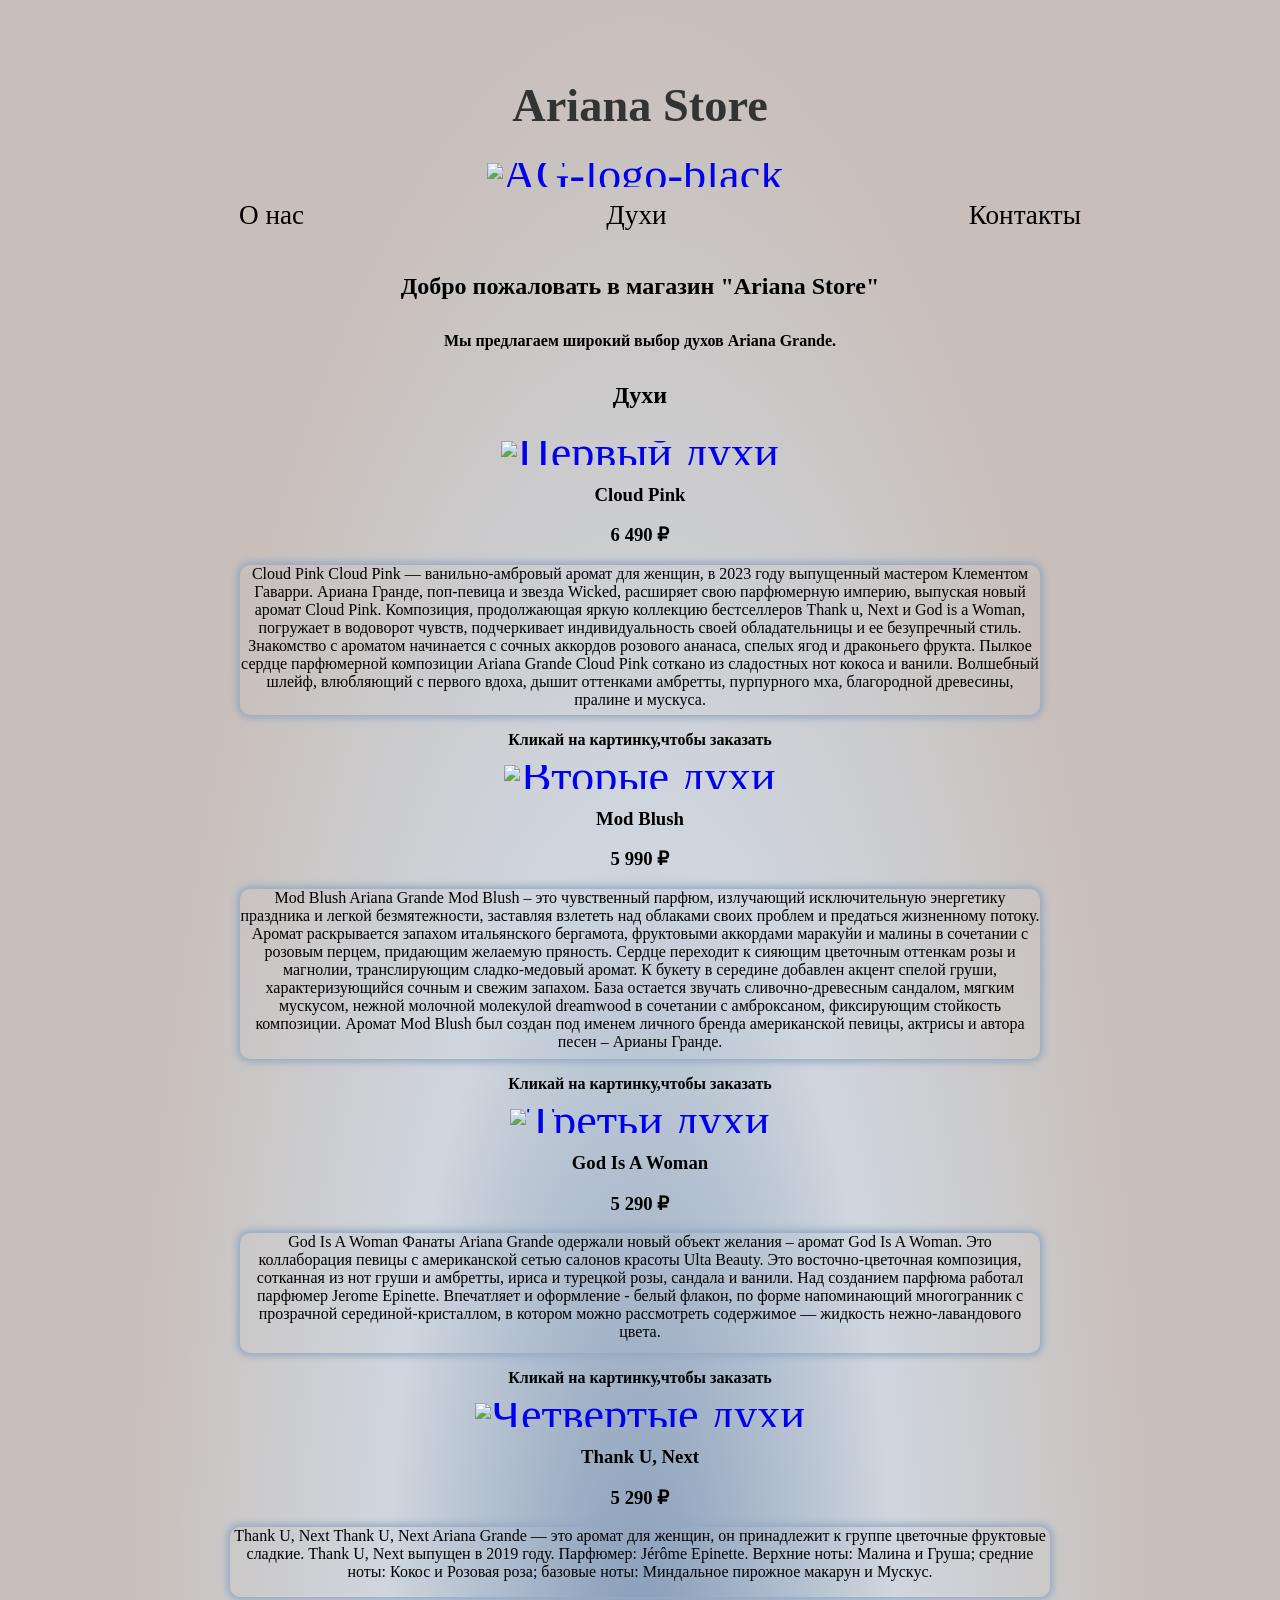
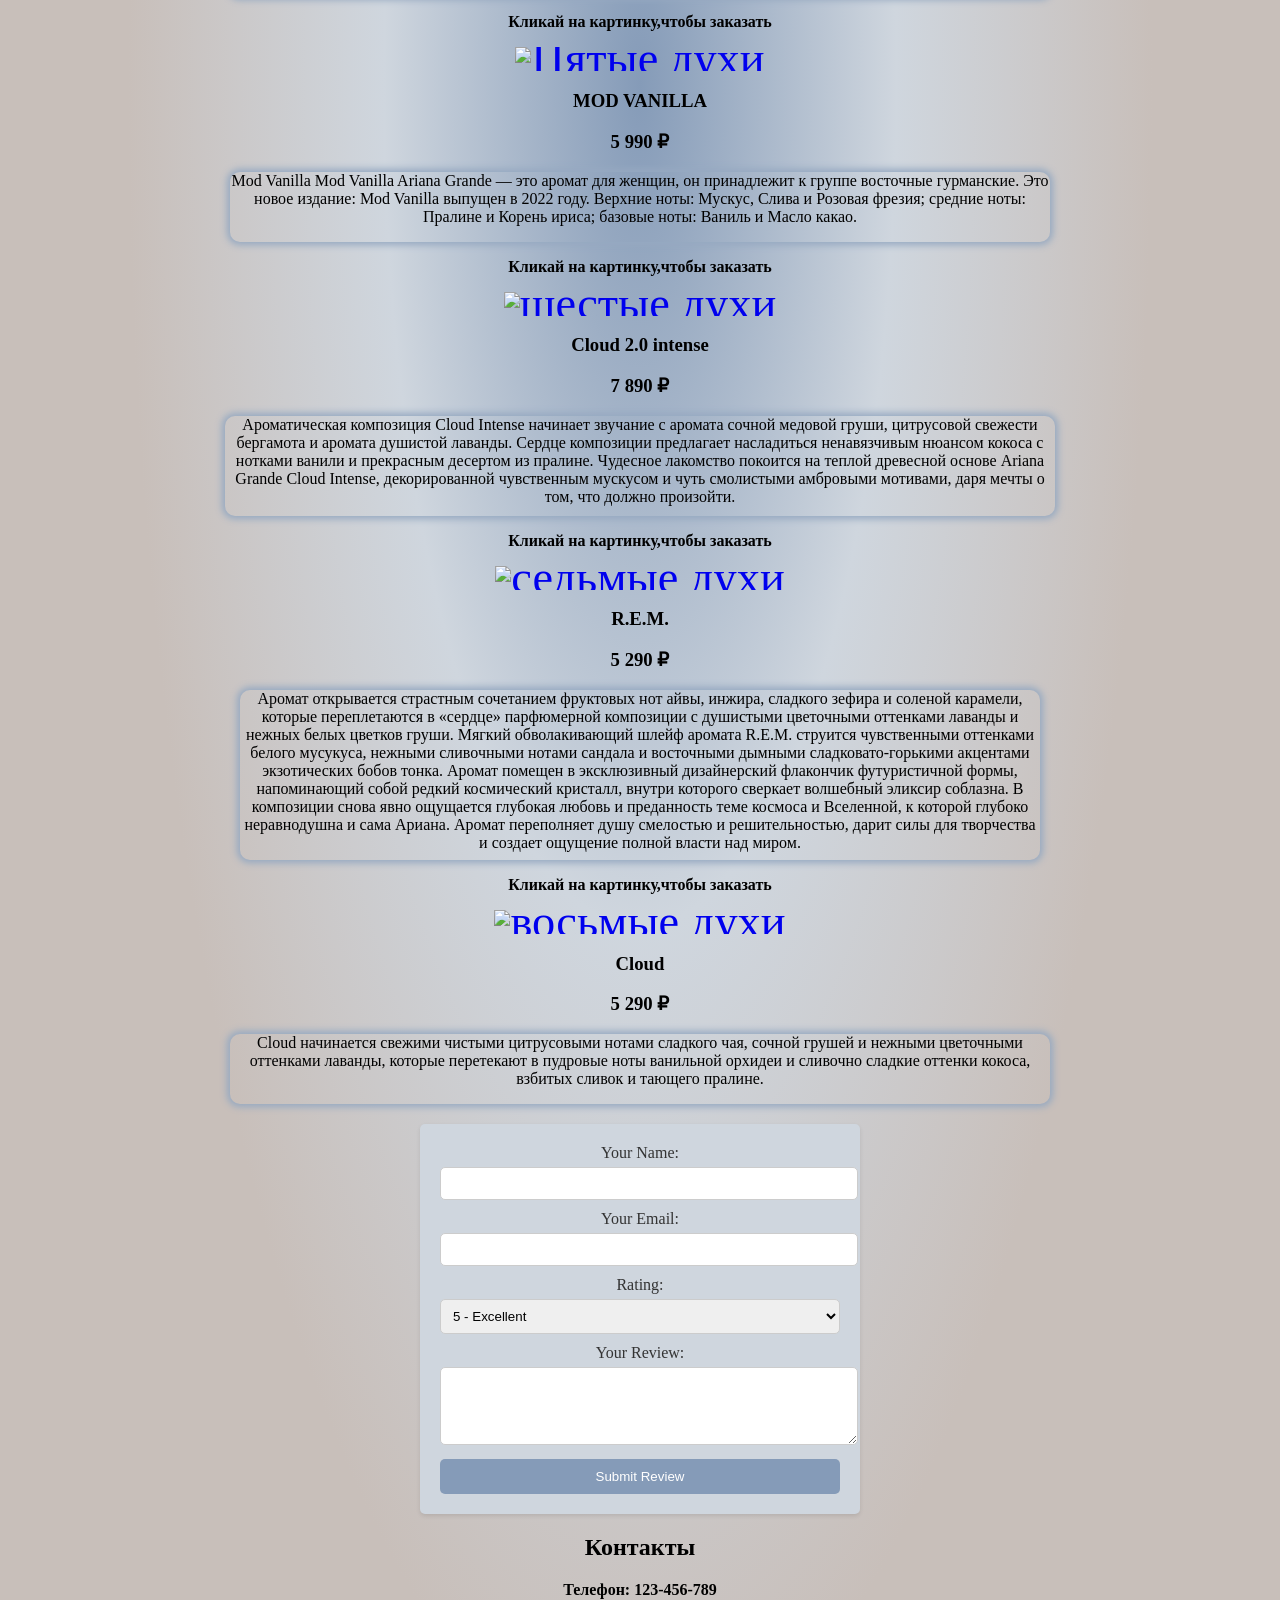
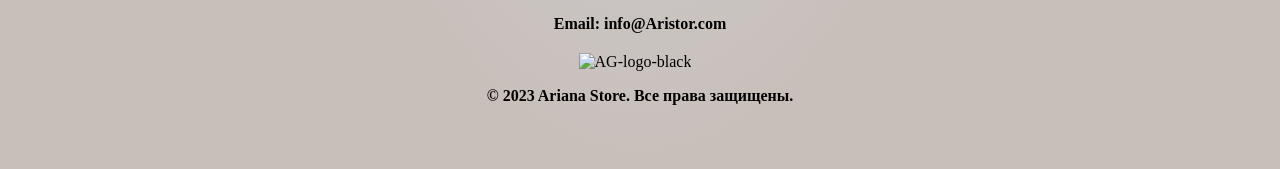
==== index.html @ c7e2ff6d "Add files via upload" ====
<!DOCTYPE html>
<html lang="en">
<head>
  <meta charset="UTF-8">
  <meta name="viewport" content="width=device-width, initial-scale=1.0">
  <title>Ariana Store </title>
  <link rel="stylesheet" href="style.css">
</head>
<body>
  <header>
    <h1>Ariana Store </h1><a href="index.html"><img class="miniLogo" src="images/AG-logo-black.png" alt="AG-logo-black"></a>
  </header>
  <nav>
    <ul>
      <li>
        <a href="#about">О нас</a>
      </li>
      <li>
        <a href="#products">Духи</a>
      </li>
      <li>
        <a href="#contact">Контакты</a>
      </li>
    </ul>
  </nav>
  <main>
    <section id="about">
      <h4>Добро пожаловать в магазин "Ariana Store"</h4>
      <p> Мы предлагаем широкий выбор духов Ariana Grande.</p>
    <section id="products">
      <h4>Духи</h4>
      <div class="product">
        <a href="products1.html"><img src="images/image%202.png" alt="Первый духи"></a>
        <h3>Cloud Pink</h3>
        <h3>6 490 ₽</h3>
        <div id="kvadrat_0">Cloud Pink
            Cloud Pink — ванильно-амбровый аромат для женщин, в 2023 году выпущенный мастером Клементом Гаварри. Ариана Гранде, поп-певица и звезда Wicked, расширяет свою парфюмерную империю, выпуская новый аромат Cloud Pink. Композиция, продолжающая яркую коллекцию бестселлеров Thank u, Next и God is a Woman, погружает в водоворот чувств, подчеркивает индивидуальность своей обладательницы и ее безупречный стиль. Знакомство с ароматом начинается с сочных аккордов розового ананаса, спелых ягод и драконьего фрукта. Пылкое сердце парфюмерной композиции Ariana Grande Cloud Pink соткано из сладостных нот кокоса и ванили. Волшебный шлейф, влюбляющий с первого вдоха, дышит оттенками амбретты, пурпурного мха, благородной древесины, пралине и мускуса. </div> 
        <p>Кликай на картинку,чтобы заказать</p>
      </div>
      <div class="product">
        <a href="products2.html">  <img src="images/image%203.png" alt="Вторые духи"></a>
        <h3>Mod Blush</h3>
        <h3>5 990 ₽</h3>
        <div id="kvadrat_1">  Mod Blush
Ariana Grande Mod Blush – это чувственный парфюм, излучающий исключительную энергетику праздника и легкой безмятежности, заставляя взлететь над облаками своих проблем и предаться жизненному потоку. Аромат раскрывается запахом итальянского бергамота, фруктовыми аккордами маракуйи и малины в сочетании с розовым перцем, придающим желаемую пряность. Сердце переходит к сияющим цветочным оттенкам розы и магнолии, транслирующим сладко-медовый аромат. К букету в середине добавлен акцент спелой груши, характеризующийся сочным и свежим запахом. База остается звучать сливочно-древесным сандалом, мягким мускусом, нежной молочной молекулой dreamwood в сочетании с амброксаном, фиксирующим стойкость композиции. Аромат Mod Blush был создан под именем личного бренда американской певицы, актрисы и автора песен – Арианы Гранде. 
            </div> 
        <p>Кликай на картинку,чтобы заказать</p>
      </div>
      <div class="product">
        <a href="products3.html"><img src="images/image%204.png" alt="Третьи духи"></a>
        <h3>God Is A Woman</h3>
        <h3>5 290 ₽</h3>
        <div id="kvadrat_2">  God Is A Woman

            Фанаты Ariana Grande одержали новый объект желания – аромат God Is A Woman. Это коллаборация певицы с американской сетью салонов красоты Ulta Beauty. Это восточно-цветочная композиция, сотканная из нот груши и амбретты, ириса и турецкой розы, сандала и ванили. Над созданием парфюма работал парфюмер Jerome Epinette. Впечатляет и оформление - белый флакон, по форме напоминающий многогранник с прозрачной серединой-кристаллом, в котором можно рассмотреть содержимое — жидкость нежно-лавандового цвета.
             </div> 
        <p>Кликай на картинку,чтобы заказать</p>
      </div>
      <div class="product">
        <a href="products4.html"> 
          <img src="images/image%205.png" alt="Четвертые духи"></a>
        <h3>Thank U, Next</h3>
        <h3>5 290 ₽</h3>
        <div id="kvadrat_3">   Thank U, Next

            Thank U, Next Ariana Grande — это аромат для женщин, он принадлежит к группе цветочные фруктовые сладкие. Thank U, Next выпущен в 2019 году. Парфюмер: Jérôme Epinette. Верхние ноты: Малина и Груша; средние ноты: Кокос и Розовая роза; базовые ноты: Миндальное пирожное макарун и Мускус. 
             </div> 
        <p>Кликай на картинку,чтобы заказать</p>
      </div>
      <div class="product">
        <a href="products5.html">  
          <img src="images/image%206.png" alt=" Пятые духи"></a>
        <h3>MOD VANILLA</h3>
        <h3>5 990 ₽</h3>
        <div id="kvadrat_3">   Mod Vanilla

            Mod Vanilla Ariana Grande — это аромат для женщин, он принадлежит к группе восточные гурманские. Это новое издание: Mod Vanilla выпущен в 2022 году. Верхние ноты: Мускус, Слива и Розовая фрезия; средние ноты: Пралине и Корень ириса; базовые ноты: Ваниль и Масло какао. 
             </div> 
        <p>Кликай на картинку,чтобы заказать</p>
        </div>
      <div class="product">
        <a href="products6.html"><img src="images/Cloud 2.0 intense.png" alt="шестые духи"></a>
        <h3>Cloud 2.0 intense</h3>
        <h3>7 890 ₽</h3>
        <div id="kvadrat_4"></p>   Ароматическая композиция Cloud Intense начинает звучание с аромата сочной медовой груши, цитрусовой свежести бергамота и аромата душистой лаванды. Сердце композиции предлагает насладиться ненавязчивым нюансом кокоса с нотками ванили и прекрасным десертом из пралине. Чудесное лакомство покоится на теплой древесной основе Ariana Grande Cloud Intense, декорированной чувственным мускусом и чуть смолистыми амбровыми мотивами, даря мечты о том, что должно произойти.
      </div>
       <p>Кликай на картинку,чтобы заказать</p>
      <div class="product">
        <a href="products7.html"><img src="images/R.E.M.png" alt="седьмые духи"></a>
        <h3>R.E.M.</h3>
        <h3>5 290 ₽</h3>
        <div id="kvadrat_1"></p>   Аромат открывается страстным сочетанием фруктовых нот айвы, инжира, сладкого зефира и соленой карамели, которые переплетаются в «сердце» парфюмерной композиции с душистыми цветочными оттенками лаванды и нежных белых цветков груши. Мягкий обволакивающий шлейф аромата R.E.M. струится чувственными оттенками белого мусукуса, нежными сливочными нотами сандала и восточными дымными сладковато-горькими акцентами экзотических бобов тонка. Аромат помещен в эксклюзивный дизайнерский флакончик футуристичной формы, напоминающий собой редкий космический кристалл, внутри которого сверкает волшебный эликсир соблазна. В композиции снова явно ощущается глубокая любовь и преданность теме космоса и Вселенной, к которой глубоко неравнодушна и сама Ариана. Аромат переполняет душу смелостью и решительностью, дарит силы для творчества и создает ощущение полной власти над миром.
      </div> 
      <p>Кликай на картинку,чтобы заказать</p>
      <div class="product">
        <a href="products8.html"><img src="images/Cloud.png" alt="восьмые духи"></a>
        <h3>Cloud</h3>
        <h3>5 290 ₽</h3>
        <div id="kvadrat_3"></p>  Cloud начинается свежими чистыми цитрусовыми нотами сладкого чая, сочной грушей и нежными цветочными оттенками лаванды, которые перетекают в пудровые ноты ванильной орхидеи и сливочно сладкие оттенки кокоса, взбитых сливок и тающего пралине.
        </div> 
      
</section>
<form action="/submit_review" method="POST">
  <label for="name">Your Name:</label>
  <input type="text" id="name" name="name" required>

  <label for="email">Your Email:</label>
  <input type="email" id="email" name="email" required>

  <label for="rating">Rating:</label>
  <select id="rating" name="rating" required>
      <option value="5">5 - Excellent</option>
      <option value="4">4 - Good</option>
      <option value="3">3 - Average</option>
      <option value="2">2 - Fair</option>
      <option value="1">1 - Poor</option>
  </select>

  <label for="review">Your Review:</label>
  <textarea id="review" name="review" rows="4" required></textarea>

  <button type="submit">Submit Review</button>
</form>

    <section id="contact">
      <h2>Контакты</h2>
      <p>Телефон: 123-456-789</p>
      <p>Email: info@Aristor.com</p>
    </section>
  </main>
  <footer>
    <img class="miniLogo" src="images/AG-logo-black.png" alt="AG-logo-black">
    <p>© 2023 Ariana Store. Все права защищены.</p>
  
  </footer>
</body>
</html>
---- style.css ----
body
{
  background: radial-gradient(40% 50%, #859bb8,#cfd6de,#c8bfba);
  color: black;
  font-family: StSign, StSign Normal;
}
body {
   
    text-align: center;
    padding: 40px;
   
  }
  
  .button {
    text-decoration: none;
    color: black;
    background: rgba(255, 219, 219, 0.72);
    padding: 15px 40px;
    border-radius: 4px;
    font-weight: normal;
    text-transform: uppercase;
    transition: all 0.2s ease-in-out;
    font-size:1.0em;
  }
  
  .glow-button:hover {
    color: #ea7696 ;
    box-shadow: 0 15px 15px#f8688f;
  }
 
header 
{
  text-align: center;
}
/* Start https://www.cursors-4u.com */ * {cursor: url(https://ani.cursors-4u.net/people/peo-9/peo1055.cur), auto !important;} /* End https://www.cursors-4u.com */
main1
{
  display: flex;
  align-items: center;
  justify-content: center;
  padding: 20px;
  text-align: center;
}
form {
  width: 400px;
  margin: 0 auto;
}

label,
input,
select {
  display: block;
  margin-bottom: 10px;
  width: 100%;
}

input[type="submit"] {
  margin-top: 20px;
  background-color:  #859bb8;
  color: white;
  border: none;
  padding: 10px 20px;
  cursor: pointer;
}

input[type="submit"]:hover {
  background-color: #c8bfba;
}

.product1img
{
  float: left;
  margin-right: 20px;
}
h1
{
  text-align: center;
  margin-left: auto;
  margin-right: auto;
  display: block;
  font-size:2.9em;
  font-weight: bold;
}
h2
{
  text-align: center;
  display: block;
  font-size: 1.5em;
  font-weight: bold;
}
h4
{
  text-align: center;
  display: block;
  font-size: 1.5em;
  font-weight: bold;
}
a { text-align: center;
    display: block;
    font-size: 15px;
    font-weight: normal; 
   font-size: 15px; 
   font-weight: 400; 
   line-height: 24px;
   font-size:2.9em;
   margin: 0 0 14px; 
}
p
{
  text-align: center;
  display: block;
  font-weight: bold;
}

div#kvadrat_0 {
    font-size:1.0em;
    width: 800px;
    height: 150px;
    margin-left: auto;
        margin-right: auto;
        border-radius: 10px;
        box-shadow: 0 0 7px 3px #96a9c1;
        text-indent: 0px;

    }
    div#kvadrat_1 {
        font-size:1.0em;
        width: 800px;
        height: 170px;
        margin-left: auto;
        margin-right: auto;
        border-radius: 10px;
        box-shadow: 0 0 7px 3px #96a9c1;
        text-indent: 0px;
       }
        div#kvadrat_2{
            font-size:1.0em;
            width: 800px;
            height: 120px;
            margin-left: auto;
            margin-right: auto;
            border-radius: 10px;
            box-shadow: 0 0 7px 3px #96a9c1;
            text-indent: 0px;
           }
           div#kvadrat_3{

            width: 820px;
            height: 70px;
            margin-left: auto;
            margin-right: auto;
            border-radius: 10px;
            box-shadow: 0 0 7px 3px #96a9c1;
            text-indent: 0px;
           }
           div#kvadrat_4{

            width: 830px;
            height: 100px;
            margin-left: auto;
            margin-right: auto;
            border-radius: 10px;
            box-shadow: 0 0 7px 3px #96a9c1;
            text-indent: 0px;
           }

           nav ul
{
  list-style-type: none;
  display: flex;
  justify-content: space-around;
}

nav a
{
  text-decoration: none;
  color: black;
   font-size:1.7em;
}

nav a:hover
{
  font-weight: bold;
 
}

.div2
{
  float: right;
}

section
{
  margin-bottom: 20px;
  background-image: url("ари (2).png");
}

.product
{
  text-align: center;
}

.product1
{
  text-align: justify;
}

.product img
{
  width: 200px;
  height: 220px;
  
}

.miniLogo {
    width: 250px;
    height: 140x;
    margin-right: 10px;
}
footer
{
  text-align: center;
}
/* планшеты горизонтально */
@media (min-width: 992px) and (max-width: 1199px) {
 
}

/* планшеты вертикально */
@media (min-width: 768px) and (max-width: 991px) {

}

/* телефоны горизонтально */
@media (max-width: 767px) {

}

/* телефоны вертикально */
@media (max-width: 480px) {

}
/*отзыв*/
form {
  max-width: 400px;
  margin: 20px auto;
  padding: 20px;
  background-color:  #cfd6de;
  border-radius: 5px;
  box-shadow: 0 2px 4px rgba(0, 0, 0, 0.1);
}

h1 {
  text-align: center;
  color: #333;
}

label {
  display: block;
  margin-bottom: 5px;
  color: #333;
}

input,
select,
textarea {
  width: 100%;
  padding: 8px;
  margin-bottom: 10px;
  border: 1px solid #ccc;
  border-radius: 5px;
}

button {
  display: block;
  width: 100%;
  padding: 10px;
  background-color:#859bb8;
  color: #fff;
  border: none;
  border-radius: 5px;
  cursor: pointer;
}

button:hover {
  background-color: #005f6b;
}
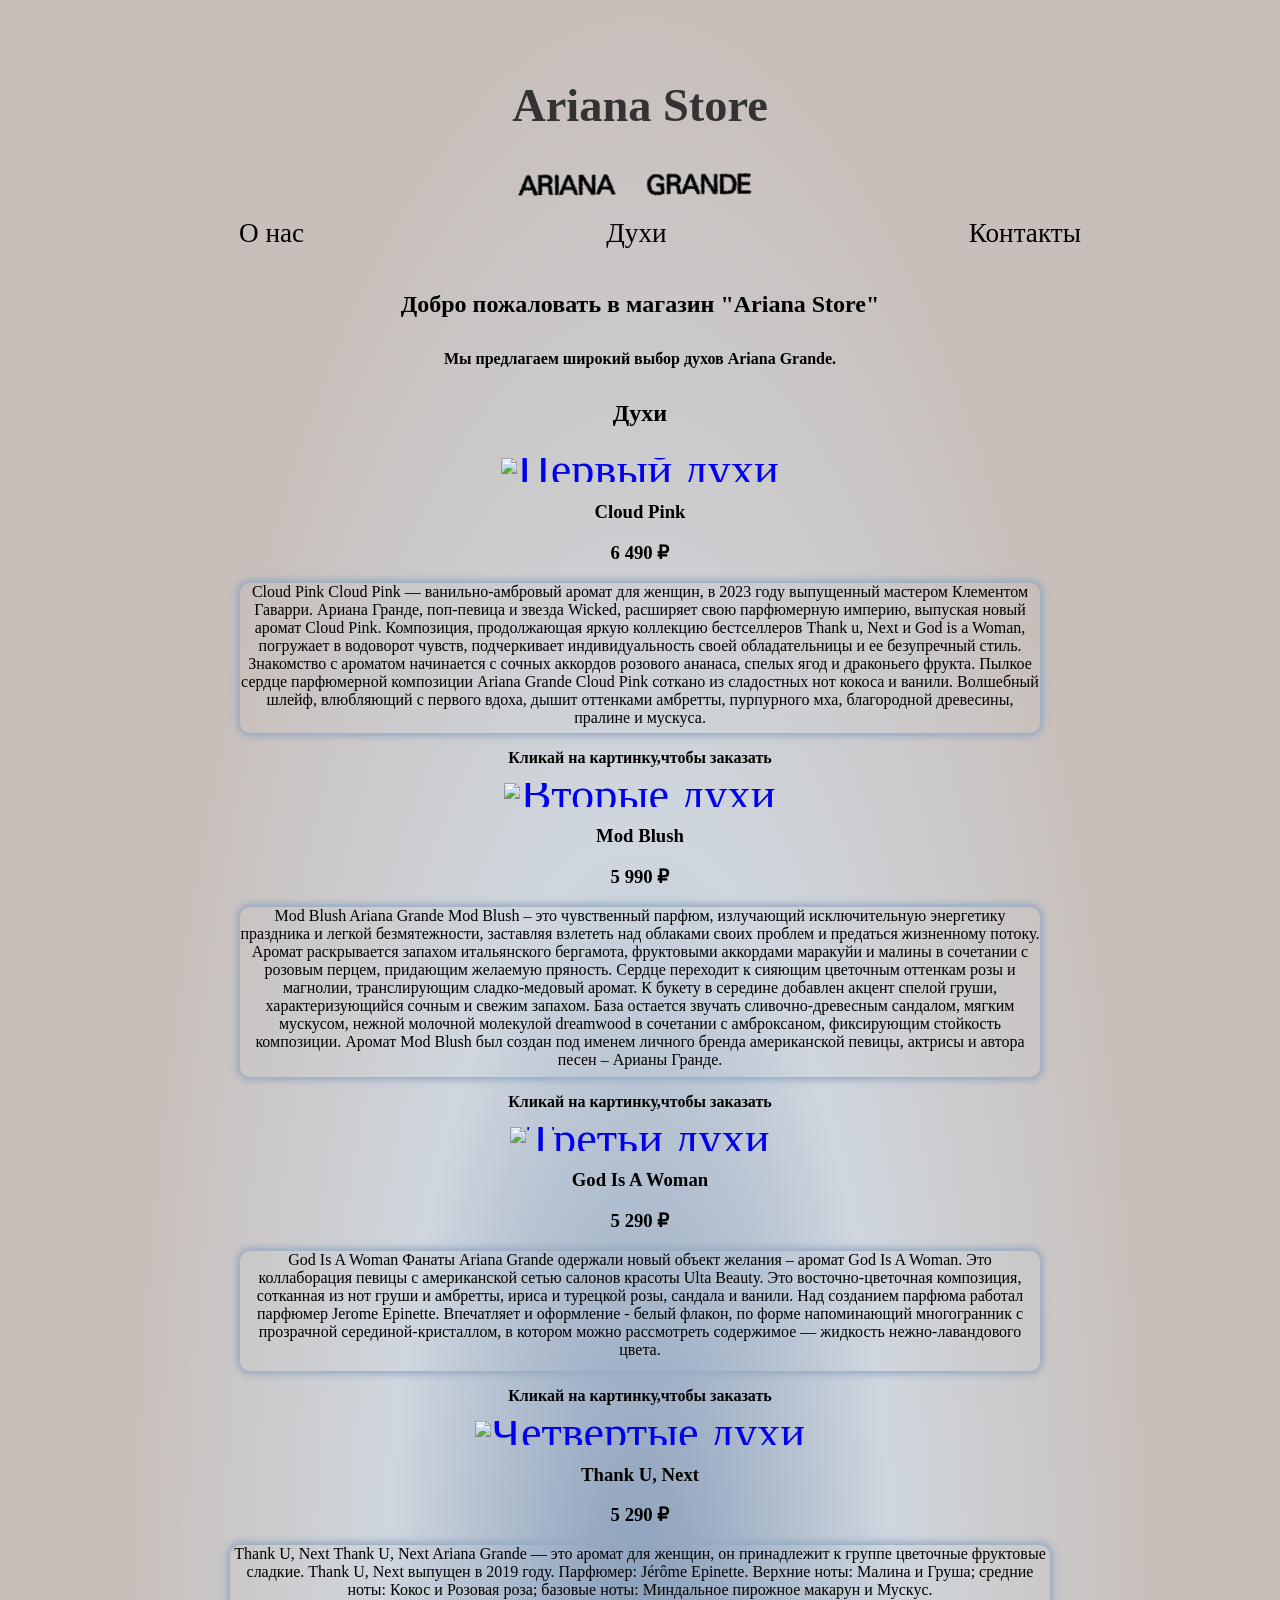
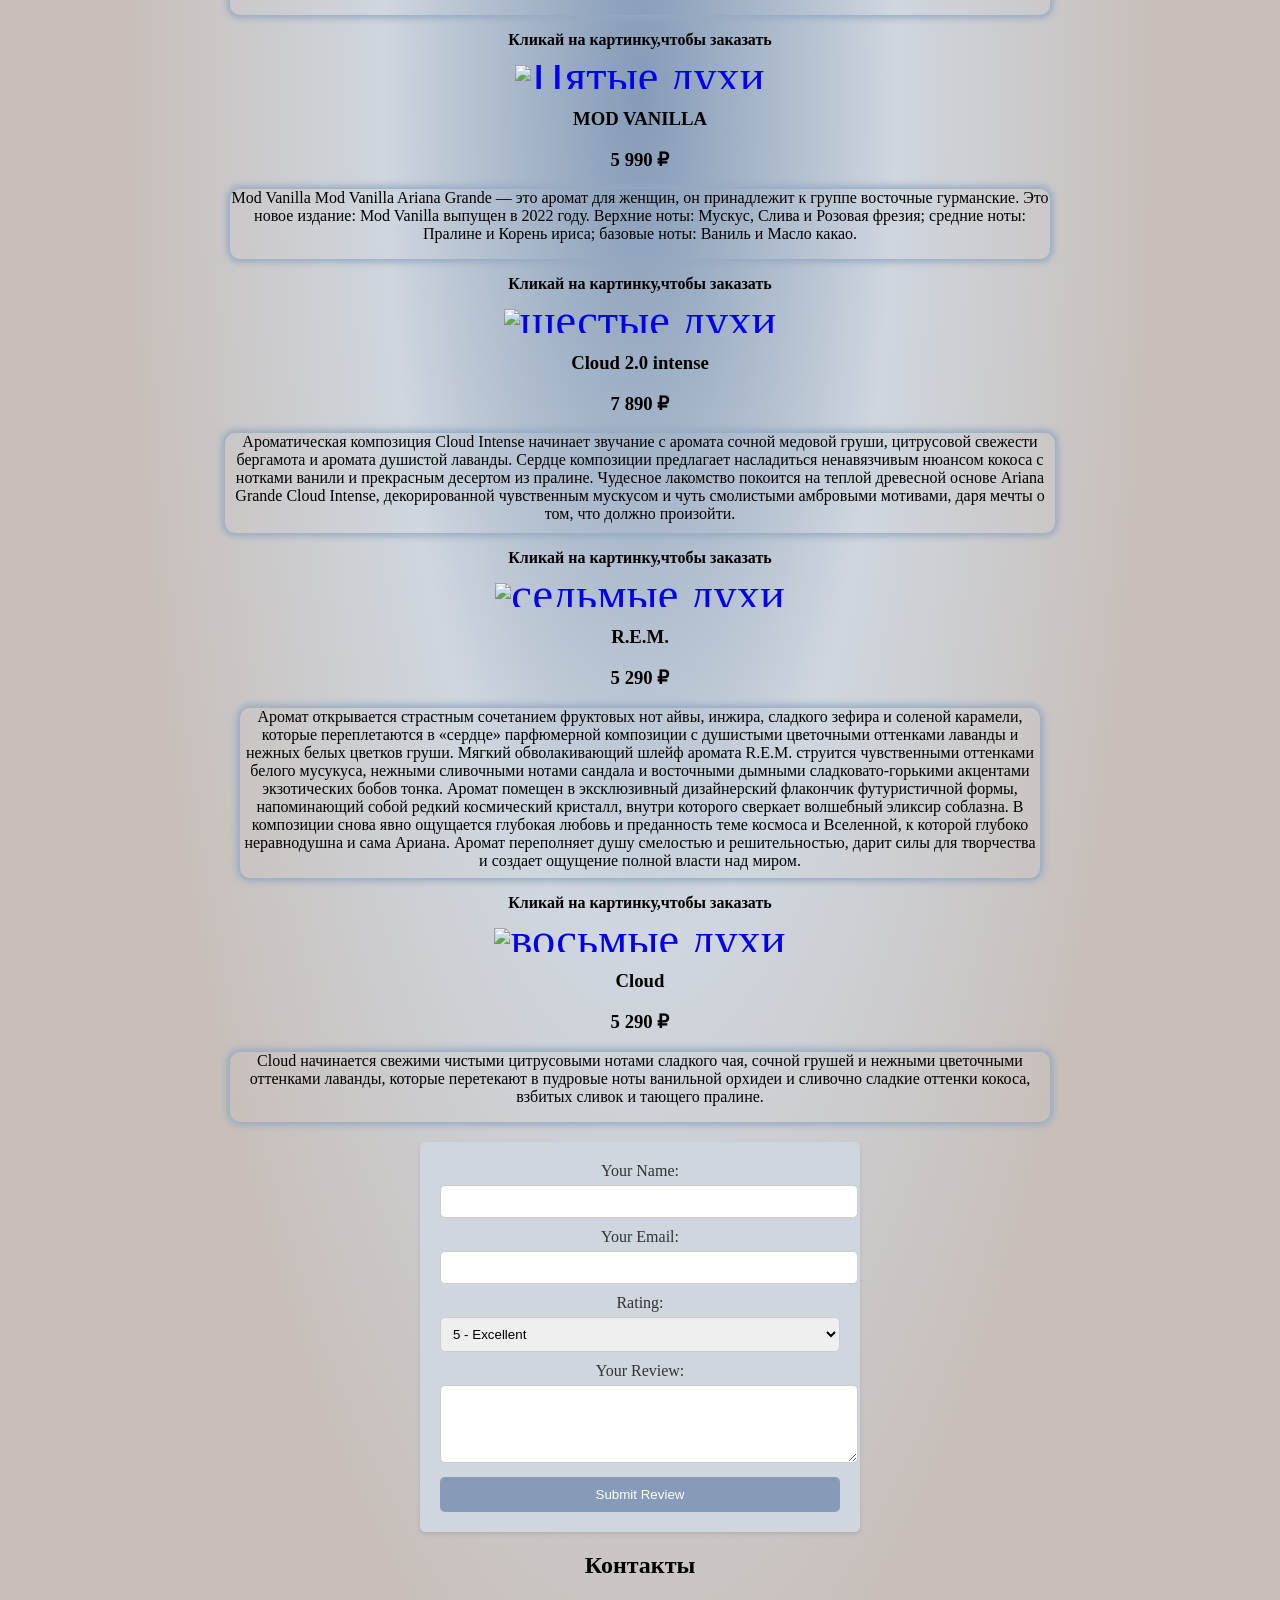
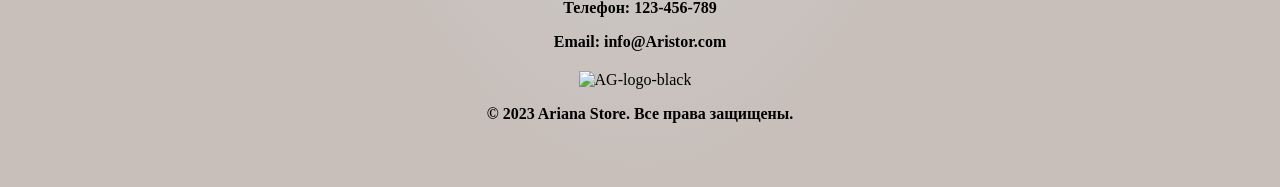
==== commit 0a1eb0fb: "Update index.html" ====
--- a/index.html
+++ b/index.html
@@ -8,7 +8,7 @@
 </head>
 <body>
   <header>
-    <h1>Ariana Store </h1><a href="index.html"><img class="miniLogo" src="images/AG-logo-black.png" alt="AG-logo-black"></a>
+    <h1>Ariana Store </h1><a href="index.html"><img class="miniLogo" src="AG-logo-black.png" alt="AG-logo-black"></a>
   </header>
   <nav>
     <ul>
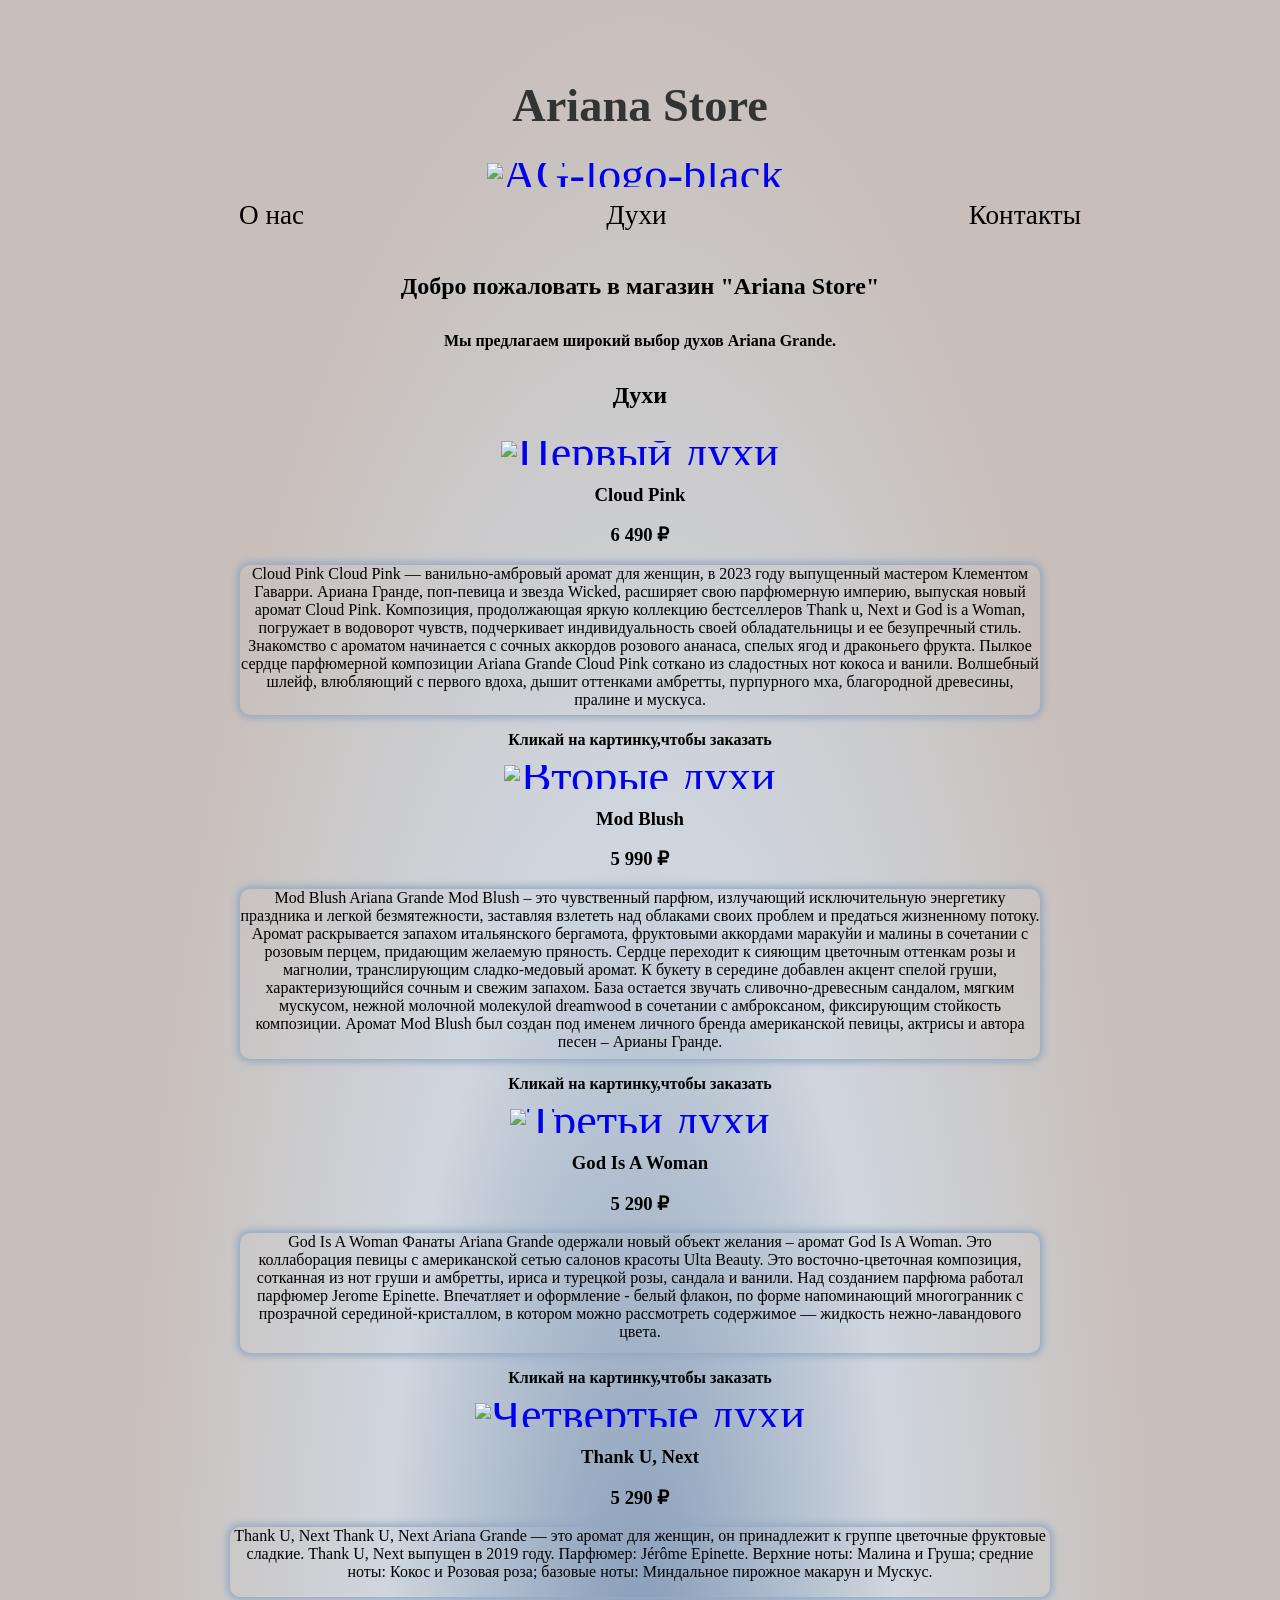
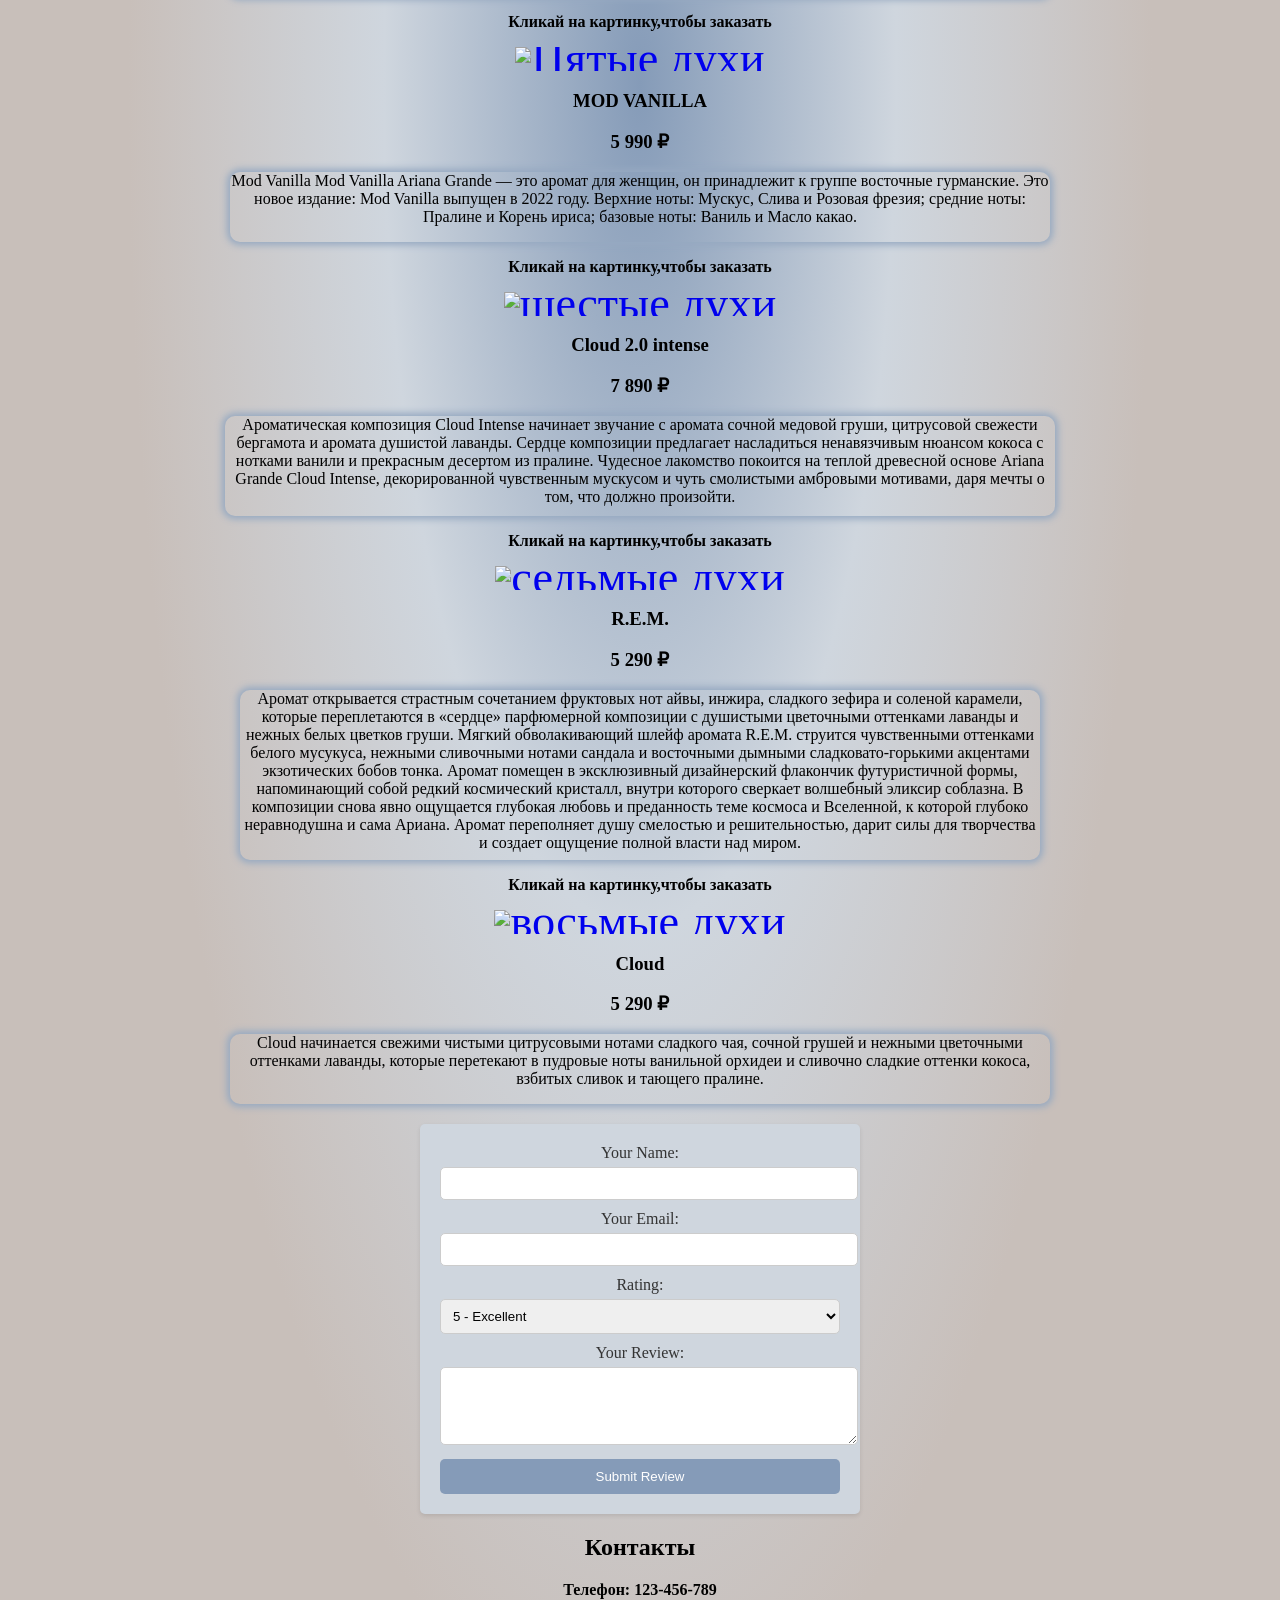
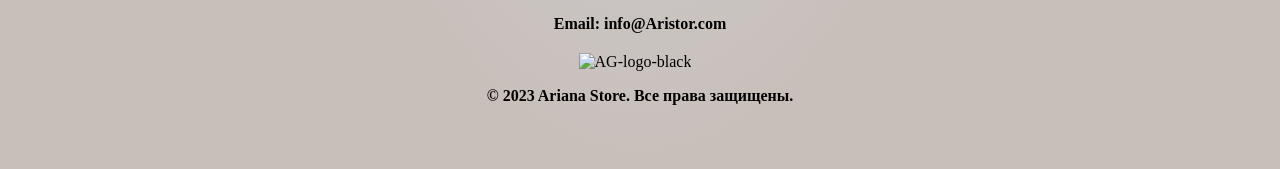
==== commit 5e931db0: "Update index.html" ====
--- a/index.html
+++ b/index.html
@@ -8,7 +8,7 @@
 </head>
 <body>
   <header>
-    <h1>Ariana Store </h1><a href="index.html"><img class="miniLogo" src="AG-logo-black.png" alt="AG-logo-black"></a>
+    <h1>Ariana Store </h1><a href="index.html"><img class="miniLogo" src="images/AG-logo-black.png" alt="AG-logo-black"></a>
   </header>
   <nav>
     <ul>
